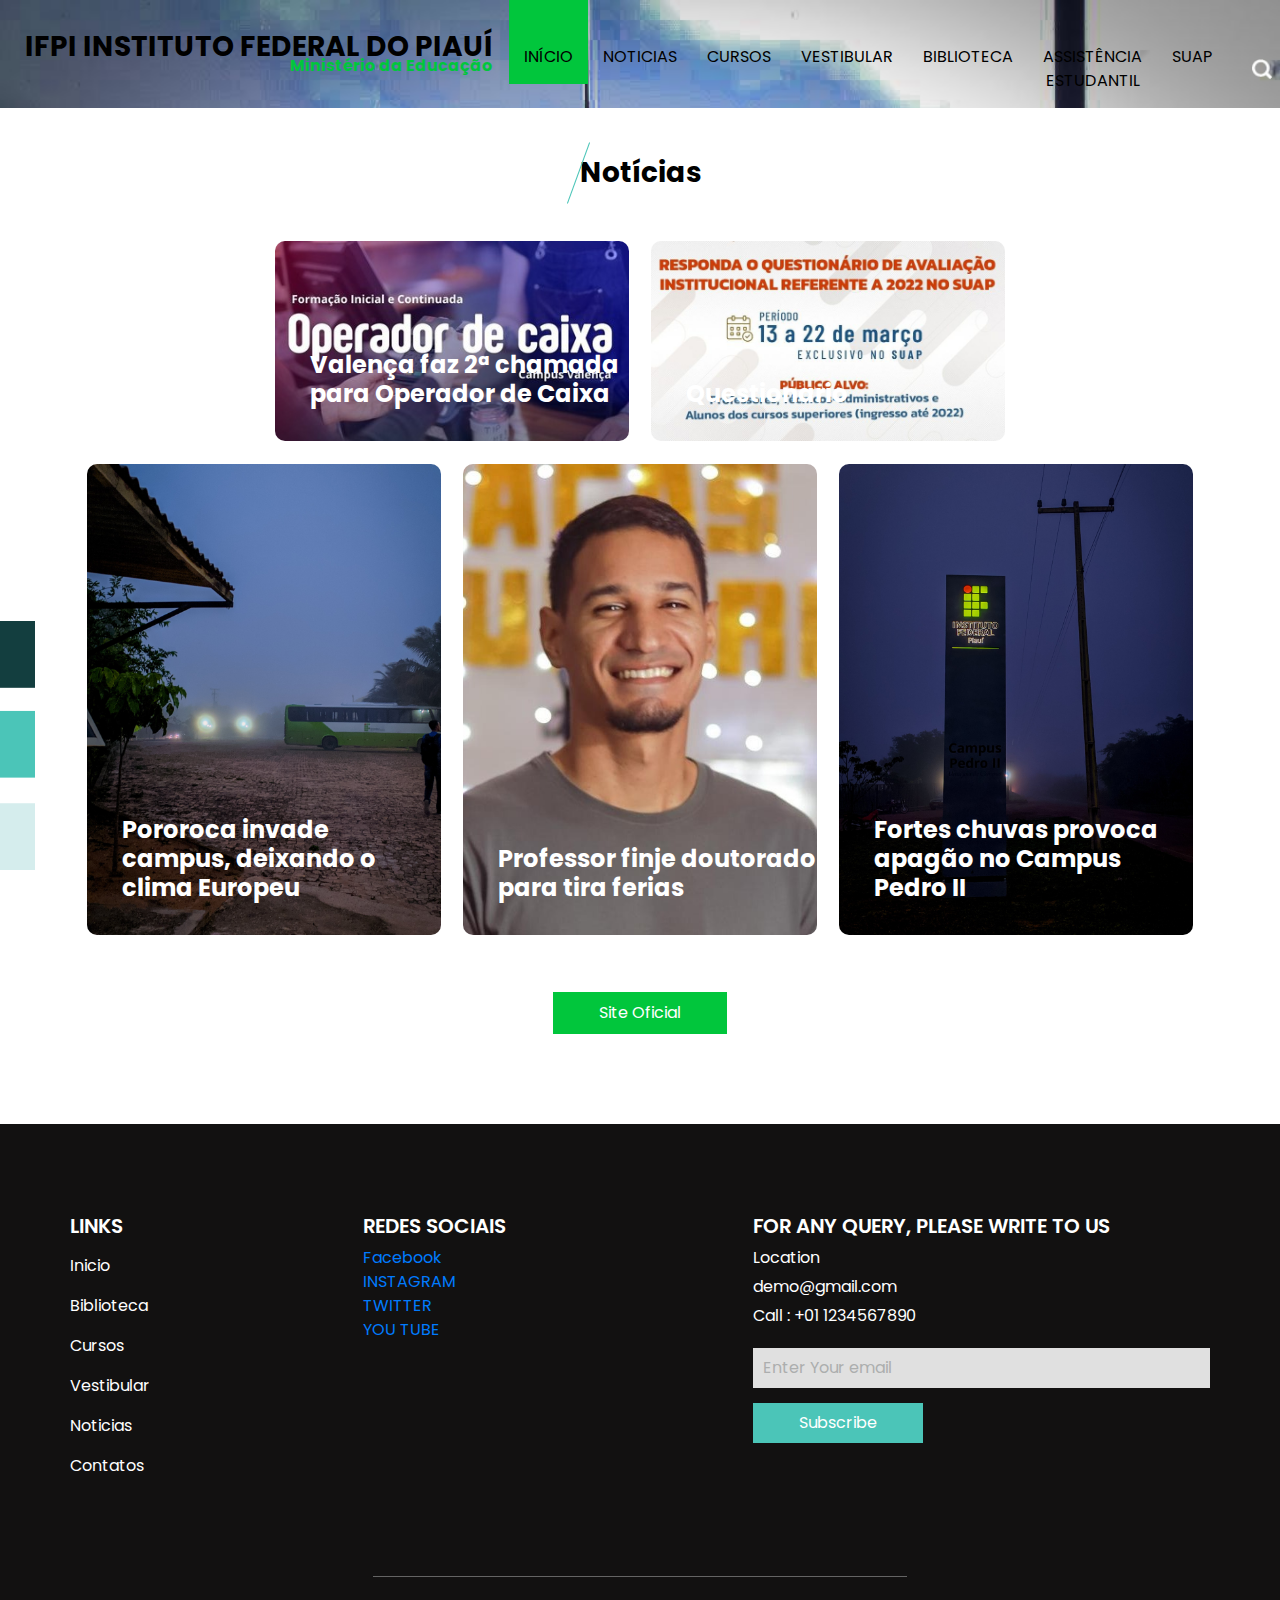
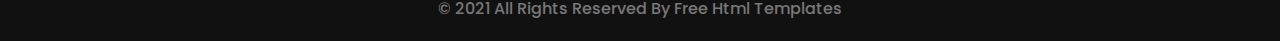
==== noticias.html @ fba1c380 "Initial commit" ====
<!DOCTYPE html>
<html>

<head>
  <!-- Basic -->
  <meta charset="utf-8" />
  <meta http-equiv="X-UA-Compatible" content="IE=edge" />
  <!-- Mobile Metas -->
  <meta name="viewport" content="width=device-width, initial-scale=1, shrink-to-fit=no" />
  <!-- Site Metas -->
  <meta name="keywords" content="" />
  <meta name="description" content="" />
  <meta name="author" content="" />

  <title>Noticias</title>


  <!-- bootstrap core css -->
  <link rel="stylesheet" type="text/css" href="css/bootstrap.css" />
  <!-- fonts style -->
  <link href="https://fonts.googleapis.com/css?family=Open+Sans:400,700|Poppins:400,600,700&display=swap" rel="stylesheet" />
  <!-- Custom styles for this template -->
  <link href="css/style.css" rel="stylesheet" />
  <!-- responsive style -->
  <link href="css/responsive.css" rel="stylesheet" />
   <link rel="apple-touch-icon" sizes="180x180" href="/apple-touch-icon.png">
<link rel="icon" type="image/png" sizes="32x32" href="images/favicon-32x32.png">
</head>

<body class="sub_page">
  <div class="hero_area">
    <!-- header section strats -->
    <header class="header_section">
      <div class="container-fluid">
        <nav class="navbar navbar-expand-lg custom_nav-container ">
          <a class="navbar-brand" href="index.html">
            <h3>
              IFPI INSTITUTO FEDERAL DO PIAUÍ
            </h3>
            <span> Ministério da Educação</span>
          </a>
          <button class="navbar-toggler" type="button" data-toggle="collapse" data-target="#navbarSupportedContent" aria-controls="navbarSupportedContent" aria-expanded="false" aria-label="Toggle navigation">
            <span class="navbar-toggler-icon"></span>
          </button>

<div class="collapse navbar-collapse ml-auto" id="navbarSupportedContent">
            <ul class="navbar-nav  ml-auto">
              <li class="nav-item active">
                <a class="nav-link" href="index.html">Início <span class="sr-only">(current)</span></a>
              </li>
              <li class="nav-item">
                <a class="nav-link" href="noticias.html"> Noticias </a>
              </li>
              <li class="nav-item">
                <a class="nav-link" href="cursos.html"> Cursos </a>
              </li>
                 <li class="nav-item">
                <a class="nav-link" href="https://selecao.ifpi.edu.br/" target="_blank"> Vestibular </a>
              </li>
              <li class="nav-item">
                <a class="nav-link" href="biblioteca.html">Biblioteca</a>
              </li>
              <li class="nav-item">
                <a class="nav-link" href="assistenciaestudantil.html">Assistência Estudantil</a>
              </li>
              <li class="nav-item">
                <a class="nav-link" href="https://suap.ifpi.edu.br/accounts/login/?next=/" target="_blank"> Suap </a>
              </li>
      
              
            </ul>
            <form class="form-inline my-2 my-lg-0 ml-0 ml-lg-4 mb-3 mb-lg-0">
              <button class="btn  my-2 my-sm-0 nav_search-btn" type="submit"></button>
            </form>
          </div>
        </nav>
      </div>
    </header>
    <!-- end header section -->
  </div>

  <!-- about section -->
  <section class="course_section layout_padding-bottom">
    <div class="side_img">
      <img src="images/side-img.png" alt="" />
    </div>
    <div class="container">
      <div class="heading_container">
       <br><br>
        <h3>
          Notícias 
        </h3>
      
      </div>
      <div class="course_container">
        <div class="course_content">
          <div class="box">
            <img src="images/operador.jpeg" alt="" />
            <a href="" class="">
              <img src="images/link.png" alt="" />
            </a>
            <h5>
                Valença faz 2ª chamada<br>
              para Operador de Caixa
            </h5>
          </div>
          <div class="box">
            <img src="images/questionario.jpeg" alt="" />
            <a href="" class="">
              <img src="images/link.png" alt="" />
            </a>
            <h5>
            Questionario
            </h5>
          </div>
        </div>
        <div class="course_content">
          <div class="box">
            <img src="images/neblina.jpg" alt="" />
            <a href="" class="">
              <img src="images/link.png" alt="" />
            </a>
            <h5>
              Pororoca invade <br>
              campus, deixando o clima Europeu
            
             
            </h5>
          </div>
          <div class="box">
            <img src="images/werney.jpg" alt="" />
            <a href="" class="">
              <img src="images/link.png" alt="" />
            </a>
            <h5>
              Professor finje doutorado<br>
              para tira ferias
            </h5>
          </div>
          <div class="box">
            <img src="images/apagao.jpg" alt="" />
            <a href="" class="">
              <img src="images/link.png" alt="" />
            </a>
            <h5>
              Fortes chuvas provoca apagão no Campus Pedro II
            </h5>
          </div>
        </div>
      </div>
      <div class="btn-box">
        <a href="https://ifpi.edu.br/" target="_blank">
         Site Oficial
        </a>
      </div>
    </div>
  </section>

  <!-- end about section -->

  <!-- info section -->
  <section class="info_section layout_padding">
    <div class="container">
      <div class="row">
        <div class="col-md-3">
          <div class="info_menu">
            <h5>
               LINKS
            </h5>
            <ul class="navbar-nav  ">
              <li class="nav-item active">
                <a class="nav-link" href="index.html">Inicio <span class="sr-only">(current)</span></a>
              </li>
              <li class="nav-item">
                <a class="nav-link" href="biblioteca.html"> Biblioteca </a>
              </li>
              <li class="nav-item">
                <a class="nav-link" href="cursos.html"> Cursos </a>
              </li>
              <li class="nav-item">
                <a class="nav-link" href="vestibular.html"> Vestibular </a>
              </li>
              <li class="nav-item">
                <a class="nav-link" href="noticias.html"> Noticias</a>
              </li>
              <li class="nav-item">
                <a class="nav-link" href="https://www.ifpi.edu.br/contatos" target="_blank">Contatos</a>
              </li>
            </ul>
          </div>
        </div>
        <div class="col-md-3">
          <div class="info_course">
            <h5>
             REDES SOCIAIS
            </h5>
            <p>
            <a href="https://www.facebook.com/ifpiaui"target="_blank">Facebook
            </a><br>
            <a href="https://www.instagram.com/ifpiaui/"target="_blank">INSTAGRAM</a><br>
            <a href="https://twitter.com/ifpiaui"target="_blank">TWITTER</a><br>
            <a href="https://www.youtube.com/tvifpiaui"target="_blank">YOU TUBE</a>
            </p>
          </div>
        </div>

        <div class="col-md-5 offset-md-1">
          <div class="info_news">
            <h5>
              FOR ANY QUERY, PLEASE WRITE TO US
            </h5>
            <div class="info_contact">
              <a href="">
                Location
              </a>
              <a href="">
                demo@gmail.com
              </a>
              <a href="">
                Call : +01 1234567890
              </a>
            </div>
            <form action="">
              <input type="text" placeholder="Enter Your email" />
              <button>
                Subscribe
              </button>
            </form>
          </div>
        </div>
      </div>
    </div>
  </section>

  <!-- end info section -->

  <!-- footer section -->
  <footer class="container-fluid footer_section">
    <p>
      &copy; 2021 All Rights Reserved By
      <a href="https://html.design/">Free Html Templates</a>
    </p>
  </footer>
  <!-- footer section -->

  <script type="text/javascript" src="js/jquery-3.4.1.min.js"></script>
  <script type="text/javascript" src="js/bootstrap.js"></script>

</body>

</html>
---- css/style.css ----
body {
  font-family: "Poppins", sans-serif;
  color: #000000;
  background-color: #ffffff;
}

.layout_padding {
  padding: 90px 0;
}

.layout_padding2 {
  padding: 45px 0;
}

.layout_padding2-top {
  padding-top: 45px;
}

.layout_padding2-bottom {
  padding-bottom: 45px;
}

.layout_padding-top {
  padding-top: 90px;
}

.layout_padding-bottom {
  padding-bottom: 90px;
}

.heading_container {
  display: -webkit-box;
  display: -ms-flexbox;
  display: flex;
  -webkit-box-orient: vertical;
  -webkit-box-direction: normal;
      -ms-flex-direction: column;
          flex-direction: column;
  -webkit-box-align: start;
      -ms-flex-align: start;
          align-items: flex-start;
}

.heading_container h3 {
  font-weight: bold;
  position: relative;
  margin-bottom: 15px;
}

.heading_container h3::before {
  content: "";
  position: absolute;
  top: 50%;
  left: 2px;
  width: 1px;
  height: 65px;
  background-color: #4bc5b8;
  -webkit-transform: translateY(-50%) rotate(20deg);
          transform: translateY(-50%) rotate(20deg);
}

/*header section*/
.hero_area {
  height: 100vh;
  background-color: #b5caee;
  background-image: url(../images/IFPI.jpg);
  background-size: cover;
}

.sub_page .hero_area {
  height: auto;
}

.sub_page .contact_section {
  margin: 75px 0;
}

.hero_area.sub_pages {
  height: auto;
}

.header_section .container-fluid {
  padding-right: 25px;
  padding-left: 25px;
}

.header_section .nav_container {
  margin: 0 auto;
}

.custom_nav-container .navbar-nav .nav-item .nav-link {
  padding: 45px 15px 15px;
  color: #000000;
  text-align: center;
  position: relative;
  text-transform: uppercase;
}

.custom_nav-container .navbar-nav .nav-item:hover .nav-link, .custom_nav-container .navbar-nav .nav-item.active .nav-link {
  background-color: #01c63c;
}

.custom_nav-container .form-inline {
  padding-top: 30px;
}

a,
a:hover,
a:focus {
  text-decoration: none;
}

a:hover,
a:focus {
  color: initial;
}

.btn,
.btn:focus {
  outline: none !important;
  -webkit-box-shadow: none;
          box-shadow: none;
}

.user_option {
  display: -webkit-box;
  display: -ms-flexbox;
  display: flex;
  -webkit-box-align: center;
      -ms-flex-align: center;
          align-items: center;
}

.custom_nav-container .nav_search-btn {
  background-image: url(../images/search-icon.png);
  background-size: 20px;
  background-repeat: no-repeat;
  background-position-y: 7px;
  width: 35px;
  height: 35px;
  padding: 0;
  border: none;
}


.navbar-brand {
  display: -webkit-box;
  display: -ms-flexbox;
  display: flex;
  -webkit-box-orient: vertical;
  -webkit-box-direction: normal;
      -ms-flex-direction: column;
          flex-direction: column;
  -webkit-box-align: end;
      -ms-flex-align: end;
          align-items: flex-end;
}

.navbar-brand h3 {
  color: #000000;
  font-weight: bold;
  text-transform: uppercase;
  margin: 0;
}

.navbar-brand span {
  font-size: 16px;
  font-weight: bold;
  color: #01c63c;
  margin-top: -10px;
}

.custom_nav-container {
  z-index: 99999;
  padding: 0;
}

.custom_nav-container .navbar-toggler {
  outline: none;
}

.custom_nav-container .navbar-toggler .navbar-toggler-icon {
  background-image: url(../images/menu.png);
  background-size: 42px;
}

/*end header section*/
.slider_section {
  height: 90%;
  display: -webkit-box;
  display: -ms-flexbox;
  display: flex;
  -webkit-box-align: center;
      -ms-flex-align: center;
          align-items: center;
  color: #000000;
}

.slider_section #carouselExampleIndicators {
  width: 100%;
}

.slider_section .detail-box {
  display: -webkit-box;
  display: -ms-flexbox;
  display: flex;
  -webkit-box-orient: vertical;
  -webkit-box-direction: normal;
      -ms-flex-direction: column;
          flex-direction: column;
  -webkit-box-align: center;
      -ms-flex-align: center;
          align-items: center;
  text-align: center;
  margin-bottom: 110px;
}

.slider_section .detail-box h1 {
  font-size: 4rem;
  letter-spacing: 0.7rem;
  font-weight: bold;
  text-transform: uppercase;
  padding: 15px;
  border: 1px solid rgba(255, 255, 255, 0.2);
}

.slider_section .detail-box a {
  display: inline-block;
  padding: 10px 45px;
  background-color: #01c63c;
  border: 1px solid #01c63c;
  color: #ffffff;
  margin-top: 35px;
}

.slider_section .detail-box a:hover {
  background-color: transparent;
  color: #01c63cf;
}

.slider_section #carouselExampleIndicators {
  bottom: 0;
}

.slider_section #carouselExampleIndicators li {
  width: 15px;
  height: 15px;
  background-color: transparent;
  border: 3px solid #ffffff;
  border-radius: 100%;
  opacity: 1;
}

.slider_section #carouselExampleIndicators li.active {
  border-color: #01c63c;
}

.special_section .special_container {
  display: -webkit-box;
  display: -ms-flexbox;
  display: flex;
  color: #ffffff;
  background-color: #01c63c;
  padding: 25px;
  border-radius: 10px;
}

.special_section .special_container .box {
  -webkit-box-flex: 1;
      -ms-flex: 1;
          flex: 1;
  display: -webkit-box;
  display: -ms-flexbox;
  display: flex;
  -webkit-box-pack: center;
      -ms-flex-pack: center;
          justify-content: center;
  padding-top: 10px;
}

.special_section .special_container .box .img-box {
  width: 55px;
  margin-right: 10px;
}

.special_section .special_container .box .img-box img {
  max-width: 100%;
}

.special_section .special_container .box .detail-box a {
  display: inline-block;
  color: #fdda6e;
  text-decoration: underline;
  margin-top: 10px;
}

.special_section .special_container .box.b2 {
  border-left: 1px solid #4e6e6f;
  border-right: 1px solid #4e6e6f;
}

.about_section {
  position: relative;
}

.about_section .side_img {
  position: absolute;
  bottom: 0;
  right: 0;
  width: 35px;
}

.about_section .side_img img {
  width: 100%;
}

.about_section .row {
  -webkit-box-align: center;
      -ms-flex-align: center;
          align-items: center;
}

.about_section .img_container .img-box {
  width: 80%;
}

.about_section .img_container .img-box img {
  width: 100%;
}

.about_section .img_container .img-box.b2 {
  width: 40%;
  margin-top: -25%;
  margin-left: auto;
  -webkit-box-shadow: 0 5px 15px 0 rgba(0, 0, 0, 0.1);
          box-shadow: 0 5px 15px 0 rgba(0, 0, 0, 0.1);
}

.about_section .detail-box a {
  display: inline-block;
  padding: 10px 45px;
  background-color: #01c63c;
  border: 1px solid #01c63c;
  color: #ffffff;
  margin-top: 15px;
}

.about_section .detail-box a:hover {
  background-color: transparent;
  color: #01c63c;
}

.course_section {
  position: relative;
}

.course_section .side_img {
  position: absolute;
  bottom: 25%;
  left: 0;
  width: 35px;
}

.course_section .side_img img {
  width: 100%;
}

.course_section .heading_container {
  -webkit-box-align: center;
      -ms-flex-align: center;
          align-items: center;
  margin-bottom: 25px;
}

.course_section .heading_container h3::before {
  left: -2px;
}

.course_section .course_container .course_content {
  display: -webkit-box;
  display: -ms-flexbox;
  display: flex;
  -ms-flex-wrap: wrap;
      flex-wrap: wrap;
  -webkit-box-pack: center;
      -ms-flex-pack: center;
          justify-content: center;
}

.course_section .course_container .course_content .box {
  position: relative;
  -ms-flex-preferred-size: 31%;
      flex-basis: 31%;
  margin: 1%;
  border-radius: 10px;
  overflow: hidden;
}

.course_section .course_container .course_content .box img {
  width: 100%;
}

.course_section .course_container .course_content .box a {
  position: absolute;
  left: 35px;
  bottom: 100px;
  background-color: #4bc5b8;
  display: none;
  -webkit-box-pack: center;
      -ms-flex-pack: center;
          justify-content: center;
  -webkit-box-align: center;
      -ms-flex-align: center;
          align-items: center;
  width: 45px;
  height: 45px;
  border-radius: 100%;
}

.course_section .course_container .course_content .box a img {
  width: 20px;
}

.course_section .course_container .course_content .box a:hover {
  opacity: .9;
}

.course_section .course_container .course_content .box h5 {
  position: absolute;
  left: 35px;
  bottom: 25px;
  font-weight: bold;
  color: #ffffff;
  font-size: 24px;
}

.course_section .course_container .course_content .box::before {
  content: "";
  position: absolute;
  width: 100%;
  height: 100%;
  background-color: #01c63c;
  opacity: 0.9;
  display: none;
}

.course_section .course_container .course_content .box:hover a {
  display: -webkit-box;
  display: -ms-flexbox;
  display: flex;
}

.course_section .course_container .course_content .box:hover::before {
  display: block;
}

.course_section .btn-box {
  display: -webkit-box;
  display: -ms-flexbox;
  display: flex;
  -webkit-box-pack: center;
      -ms-flex-pack: center;
          justify-content: center;
}

.course_section .btn-box a {
  display: inline-block;
  padding: 8px 45px;
  background-color: #01c63c;
  border: 1px solid #01c63c;
  color: #ffffff;
  margin-top: 45px;
}

.course_section .btn-box a:hover {
  background-color: transparent;
  color: #01c63c;
}

.login_section {
  background-image: url(../images/login-bg.jpg);
  background-size: cover;
  color: #ffffff;
}

.login_section .row {
  -webkit-box-align: center;
      -ms-flex-align: center;
          align-items: center;
}

.login_section .detail-box h3 {
  text-transform: uppercase;
  font-weight: bold;
}

.login_section .detail-box a {
  display: inline-block;
  padding: 7px 25px;
  background-color: #4bc5b8;
  border: 1px solid #4bc5b8;
  color: #ffffff;
  margin-top: 15px;
  font-weight: 600;
}

.login_section .detail-box a:hover {
  background-color: transparent;
  color: #4bc5b8;
}

.login_section .login_form {
  padding: 30px 15px;
  background-color: rgba(255, 255, 255, 0.25);
  text-align: center;
  border-radius: 15px;
}

.login_section .login_form h5 {
  margin-bottom: 15px;
}

.login_section .login_form form input {
  height: 40px;
  width: 100%;
  padding-left: 15px;
  border: none;
  outline: none;
  border-radius: 5px;
  margin: 10px 0;
}

.login_section .login_form form button {
  display: inline-block;
  padding: 7px 45px;
  background-color: #252525;
  border: 1px solid #252525;
  color: #ffffff;
  margin-top: 25px;
  font-size: 15px;
  text-transform: uppercase;
  font-weight: bold;
}

.login_section .login_form form button:hover {
  background-color: transparent;
  color: #252525;
}

.event_section .heading_container h3 {
  margin-bottom: 0;
}

.event_section .heading_container h3::before {
  left: -2px;
}

.event_section p {
  color: #a4a4a4;
}

.event_section .event_container .box {
  display: -webkit-box;
  display: -ms-flexbox;
  display: flex;
  -webkit-box-align: center;
      -ms-flex-align: center;
          align-items: center;
  border: 1px solid #cbcbcb;
  margin: 15px 0;
  border-radius: 5px;
}

.event_section .event_container .box > div {
  -webkit-box-flex: 1;
      -ms-flex: 1;
          flex: 1;
  display: -webkit-box;
  display: -ms-flexbox;
  display: flex;
  -webkit-box-orient: vertical;
  -webkit-box-direction: normal;
      -ms-flex-direction: column;
          flex-direction: column;
  -webkit-box-align: center;
      -ms-flex-align: center;
          align-items: center;
  -webkit-box-pack: center;
      -ms-flex-pack: center;
          justify-content: center;
  margin: 10px;
}

.event_section .event_container .box .img-box img {
  width: 100%;
}

.event_section .event_container .box .detail-box {
  border-left: 1px solid #b0b0b0;
  border-right: 1px solid #b0b0b0;
  -webkit-box-flex: 1.4;
      -ms-flex: 1.4;
          flex: 1.4;
  padding: 10px 0;
}

.event_section .event_container .box .detail-box h4 {
  font-weight: bold;
}

.event_section .event_container .box .detail-box h6 {
  color: #a4a4a4;
}

.event_section .event_container .box .date-box h3 {
  color: #01c63c;
}

.event_section .event_container .box .date-box h3 span {
  font-size: 1.2em;
  font-weight: bold;
}

.event_section .btn-box {
  display: -webkit-box;
  display: -ms-flexbox;
  display: flex;
}

.event_section .btn-box a {
  display: inline-block;
  padding: 8px 45px;
  background-color: #133e3f;
  border: 1px solid #133e3f;
  color: #ffffff;
  margin-top: 35px;
}

.event_section .btn-box a:hover {
  background-color: transparent;
  color: #133e3f;
}

.client_section .heading_container {
  margin-bottom: 45px;
}

.client_section .heading_container h3 {
  margin-bottom: 5px;
}

.client_section .heading_container h3::before {
  left: -2px;
}

.client_section .box {
  display: -webkit-box;
  display: -ms-flexbox;
  display: flex;
}

.client_section .box .img-box {
  min-width: 105px;
  margin-right: 25px;
}

.client_section .box .img-box img {
  width: 100%;
}

.client_section .box .detail-box h5 {
  font-weight: bold;
  text-transform: uppercase;
}

.client_section #carouselExampleControls {
  display: -webkit-box;
  display: -ms-flexbox;
  display: flex;
  -webkit-box-pack: justify;
      -ms-flex-pack: justify;
          justify-content: space-between;
}

.client_section #carouselExampleControls .carousel-inner {
  -ms-flex-preferred-size: 80%;
      flex-basis: 80%;
}

.client_section #carouselExampleControls .btn-box {
  -ms-flex-preferred-size: 10%;
      flex-basis: 10%;
  display: -webkit-box;
  display: -ms-flexbox;
  display: flex;
  -webkit-box-orient: vertical;
  -webkit-box-direction: reverse;
      -ms-flex-direction: column-reverse;
          flex-direction: column-reverse;
  -webkit-box-pack: end;
      -ms-flex-pack: end;
          justify-content: flex-end;
}

.client_section #carouselExampleControls .btn-box .carousel-control-prev,
.client_section #carouselExampleControls .btn-box .carousel-control-next {
  position: relative;
  width: 45px;
  height: 45px;
  background-color: #4bc5b8;
  opacity: 1;
  background-size: 18px;
  background-position: center;
  background-repeat: no-repeat;
}

.client_section #carouselExampleControls .btn-box .carousel-control-prev:hover,
.client_section #carouselExampleControls .btn-box .carousel-control-next:hover {
  background-color: #252525;
}

.client_section #carouselExampleControls .btn-box .carousel-control-prev {
  background-image: url(../images/prev.png);
}

.client_section #carouselExampleControls .btn-box .carousel-control-next {
  background-image: url(../images/next.png);
  margin-bottom: 15px;
}

/* contact section */
.contact_section {
  background-color: #164745;
  position: relative;
  margin-bottom: 25px;
}

.contact_section .heading_container h3::before {
  left: -1px;
}

.contact_section::before {
  content: "";
  position: absolute;
  left: 0;
  top: -1px;
  height: 100.5%;
  width: 40%;
  background-color: #ffffff;
  -webkit-clip-path: polygon(0 0, 95% 0, 65% 100%, 0% 100%);
          clip-path: polygon(0 0, 95% 0, 65% 100%, 0% 100%);
}

.contact_section .row {
  -webkit-box-align: center;
      -ms-flex-align: center;
          align-items: center;
}

.contact_section .detail-box {
  width: 250px;
}

.contact_section .detail-box p {
  margin-top: 5px;
}

.contact_section .contact-form {
  padding: 45px 0;
  border-radius: 20px;
}

.contact_section .contact-form h5 {
  color: #ffffff;
  font-weight: 600;
  text-align: center;
}

.contact_section .contact-form input {
  border: none;
  outline: none;
  background-color: #ffffff;
  width: 100%;
  margin: 15px 0;
  padding: 10px 20px;
  border-radius: 30px;
}

.contact_section .contact-form input.input_message {
  height: 105px;
  border-radius: 10px;
}

.contact_section .contact-form input::-webkit-input-placeholder {
  color: #151515;
}

.contact_section .contact-form input:-ms-input-placeholder {
  color: #151515;
}

.contact_section .contact-form input::-ms-input-placeholder {
  color: #151515;
}

.contact_section .contact-form input::placeholder {
  color: #151515;
}

.contact_section .contact-form button {
  border: none;
  outline: none;
  padding: 12px 50px;
  text-transform: uppercase;
  margin-top: 25px;
  background-color: #4bc5b8;
  color: #fff;
  border-radius: 30px;
}

.contact_section .map_img-box {
  width: 80%;
  margin: 25px auto 0 auto;
}

.contact_section .map_img-box img {
  width: 100%;
}

/* end contact section */
.info_section {
  background-color: #121111;
  color: #ffffff;
}

.info_section h5 {
  text-transform: uppercase;
  font-weight: 600;
}

.info_section .info_menu .navbar-nav .nav-item .nav-link {
  color: #ffffff;
}

.info_section .info_news .info_contact {
  display: -webkit-box;
  display: -ms-flexbox;
  display: flex;
  -webkit-box-orient: vertical;
  -webkit-box-direction: normal;
      -ms-flex-direction: column;
          flex-direction: column;
  -webkit-box-align: start;
      -ms-flex-align: start;
          align-items: flex-start;
}

.info_section .info_news .info_contact a {
  color: #ffffff;
  margin-bottom: 5px;
}

.info_section .info_news form {
  margin-top: 15px;
}

.info_section .info_news form input {
  width: 100%;
  border: none;
  outline: none;
  padding: 8px 10px;
  background-color: #e0e0e0;
}

.info_section .info_news form input::-webkit-input-placeholder {
  color: #acaeae;
}

.info_section .info_news form input:-ms-input-placeholder {
  color: #acaeae;
}

.info_section .info_news form input::-ms-input-placeholder {
  color: #acaeae;
}

.info_section .info_news form input::placeholder {
  color: #acaeae;
}

.info_section .info_news form button {
  display: inline-block;
  padding: 7px 45px;
  background-color: #4bc5b8;
  border: 1px solid #4bc5b8;
  color: #ffffff;
  margin-top: 15px;
}

.info_section .info_news form button:hover {
  background-color: transparent;
  color: #4bc5b8;
}

/* footer section*/
.footer_section {
  background-color: #121111;
  font-weight: 500;
  display: -webkit-box;
  display: -ms-flexbox;
  display: flex;
  -webkit-box-pack: center;
      -ms-flex-pack: center;
          justify-content: center;
}

.footer_section p {
  padding: 20px 65px;
  color: #787878;
  margin: 0 auto;
  text-align: center;
  border-top: 1px solid rgba(224, 224, 224, 0.4);
}

.footer_section a {
  color: #787878;
}

/* end footer section*/
/*# sourceMappingURL=style.css.map */
---- css/responsive.css ----
@media (max-width: 1120px) {}

@media (max-width: 992px) {
    .hero_area {
        height: auto;
    }

    header.header_section {
        padding-top: 10px;
    }

    .navbar-nav {
        align-items: center;
        padding-top: 10px;
    }

    .custom_nav-container .navbar-toggler {
        margin-right: -15px;
    }

    .custom_nav-container .navbar-nav .nav-item .nav-link {
        padding: 15px;
        margin: 5px 0;
    }

    .custom_nav-container .form-inline {
        padding: 0;
        justify-content: center;
    }

    .custom_nav-container .nav_search-btn {
        background-position: center;
    }

    .slider_section .detail-box {
        margin-top: 75px;
    }

    .slider_section .detail-box h1 {
        letter-spacing: 0.5rem;
    }

    .slider_section .carousel-indicators {
        bottom: 25px;
    }

    .special_section .special_container {
        flex-direction: column;
    }

    .special_section .special_container .box {
        padding: 15px 0;
    }

    .special_section .special_container .box.b2 {
        border: none;
        border-top: 1px solid #4e6e6f;

        border-bottom: 1px solid #4e6e6f;

    }

    .course_section .side_img {
        width: 25px;
    }

    .event_section .event_container {
        display: flex;
        justify-content: space-between;
        text-align: center;
    }

    .event_section .event_container .box {
        flex-direction: column;
        margin: 15px 5px;
    }

    .event_section .event_container .box .detail-box {
        padding: 15px;
        border: none;
        border-top: 1px solid #b0b0b0;
        border-bottom: 1px solid #b0b0b0;
    }

    .event_section .btn-box {
        justify-content: center;
    }

    .contact_section::before {
        width: 53%;
    }
}

@media (max-width: 768px) {

    .slider_section .detail-box h1 {
        font-size: 3.5rem;
        letter-spacing: .1rem;
    }

    .info_section .info_form .social_box {
        justify-content: center;
    }

    .info_section .info_form .social_box a {
        margin: 0 10px;
    }

    .footer_section p {
        padding: 20px 30px;
    }

    .about_section .side_img {
        width: 25px;
    }

    .course_section .course_container .course_content .box {
        -ms-flex-preferred-size: 45%;
        flex-basis: 46%;
        margin: 2%;

    }

    .course_section .course_container .course_content .box h5 {
        font-size: 20px;
        left: 15px;
        bottom: 5px;
    }

    .course_section .course_container .course_content .box a {
        left: 15px;
        bottom: 75px;
    }

    .login_section .detail-box {
        margin-bottom: 45px;
    }

    .client_section #carouselExampleControls {
        flex-direction: column;
        align-items: center;
    }

    .client_section #carouselExampleControls .btn-box {
        flex-direction: row;
        width: 100px;
        justify-content: space-between;
        margin-top: 25px;
    }

    .contact_section .detail-box {
        text-align: center;
        width: auto;
        margin: 45px;
    }

    .contact_section .detail-box .heading_container {
        align-items: center;

    }

    .contact_section::before {
        width: 100%;
        height: 25%;
        clip-path: polygon(0% 5%, 100% 5%, 85% 100%, 15% 100%);
    }

    .info_section .row>div {
        display: flex;
        flex-direction: column;
        align-items: center;
        text-align: center;
    }

    .info_section .info_course {
        margin: 35px 0;
    }

    .info_section .info_news .info_contact {
        align-items: center;
    }
}

@media (max-width: 576px) {
    .slider_section .detail-box h1 {
        font-size: 3rem;
        letter-spacing: .1rem;
    }

    .course_section .course_container .course_content .box {
        flex-basis: 92%;
    }

    .course_section .side_img {
        width: 20px;
    }

    .event_section .event_container {
        display: flex;
        justify-content: space-between;
    }

    .event_section .event_container {
        flex-direction: column;
        align-items: center;
    }

    .client_section .box {
        flex-direction: column;
        align-items: center;

    }

    .contact_section::before {
        clip-path: polygon(0% 2%, 100% 2%, 85% 100%, 15% 100%);

    }
}

@media (max-width: 480px) {
    .special_section .special_container .box .detail-box h4 {
        font-size: 1.2rem;
    }

    .slider_section .detail-box h1 {
        font-size: 2.5rem;
        letter-spacing: 1px;
    }

    .slider_section .detail-box a {
        padding: 8px 35px;
    }

    .about_section .side_img {
        width: 20px;
    }

    .about_section .detail-box {
        margin-top: 35px;
    }
}

@media (max-width: 400px) {
    .slider_section .detail-box h1 {
        font-size: 2rem;
        letter-spacing: 1px;
    }
}

@media (max-width: 360px) {
    .slider_section .detail-box h1 {
        font-size: 1.9rem;
        letter-spacing: 1px;
    }

    .contact_section::before {
        height: 26%;
    }
}

@media (min-width: 1200px) {
    .container {
        max-width: 1170px;
    }
}
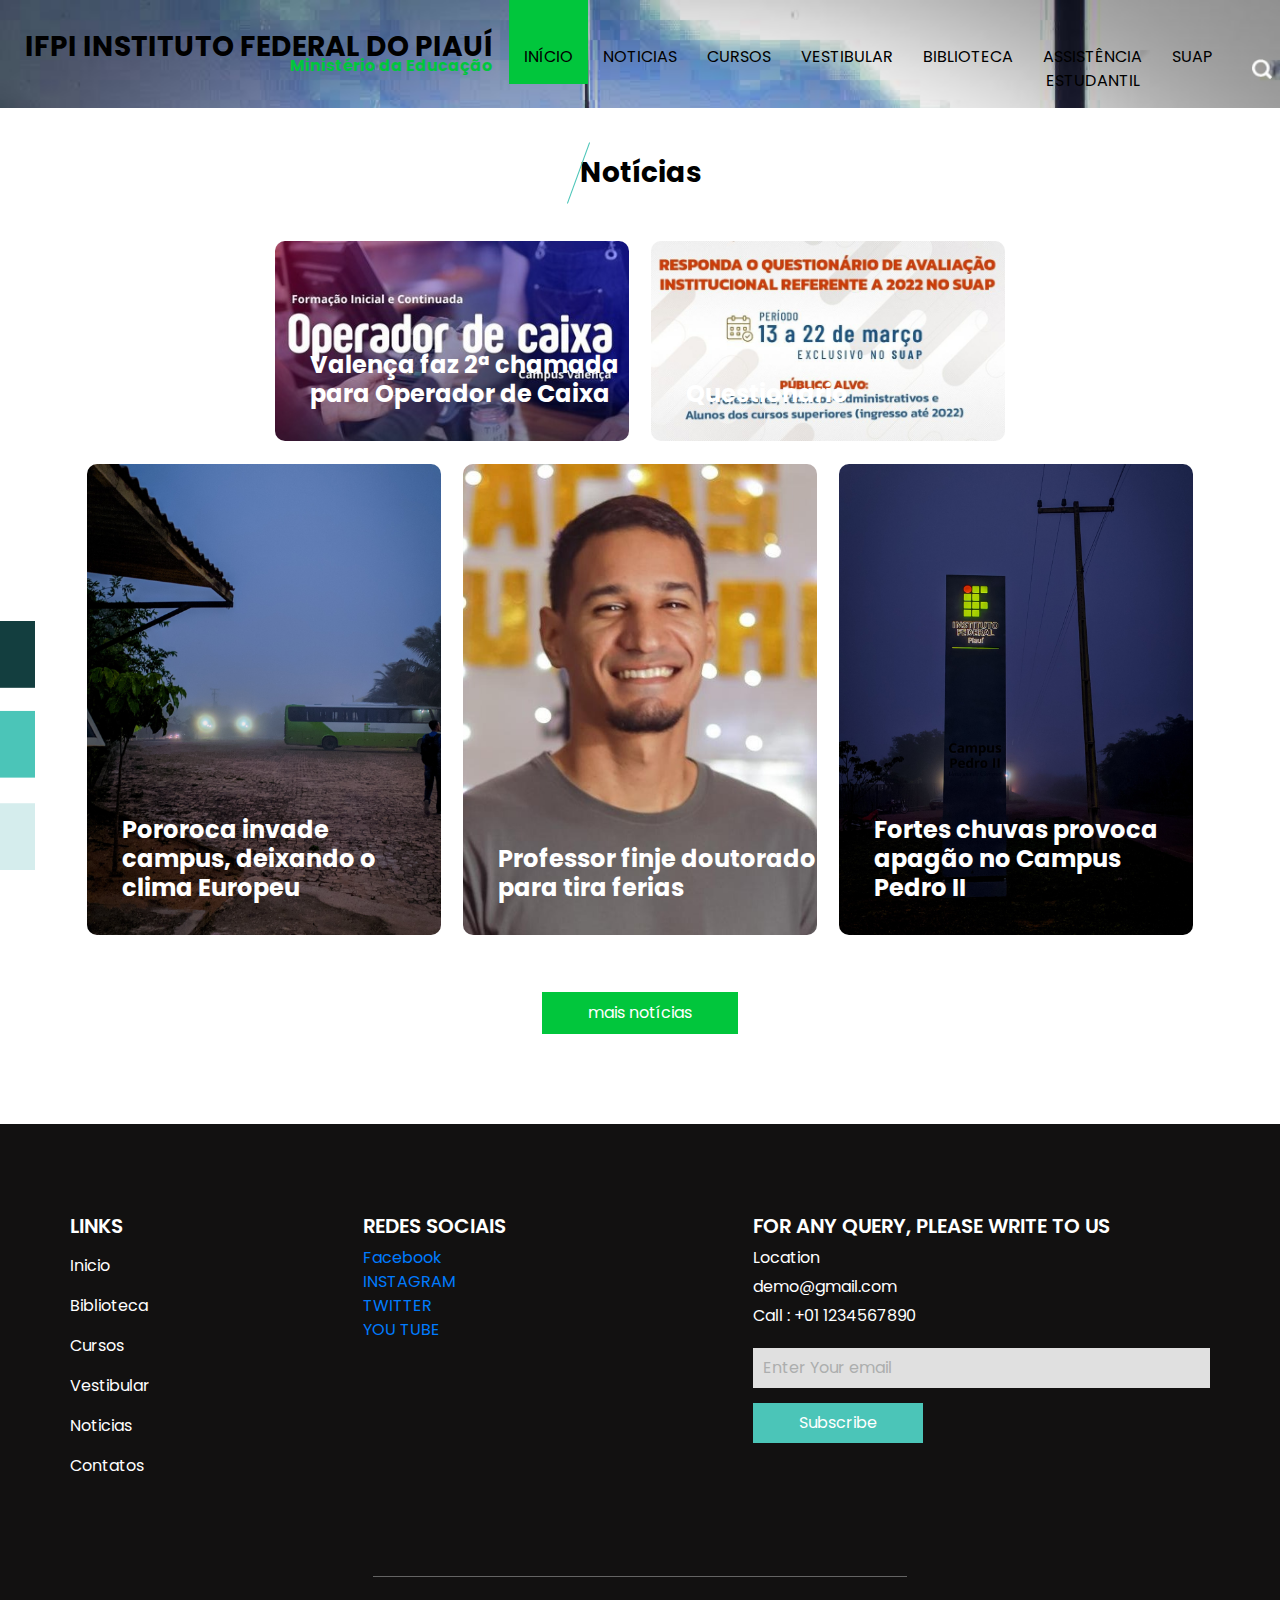
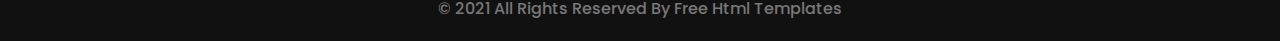
==== commit 20b56991: "alteração de detalhes" ====
--- a/noticias.html
+++ b/noticias.html
@@ -149,8 +149,8 @@
         </div>
       </div>
       <div class="btn-box">
-        <a href="https://ifpi.edu.br/" target="_blank">
-         Site Oficial
+        <a href="noticias.html" target="_blank">
+         mais notícias
         </a>
       </div>
     </div>
